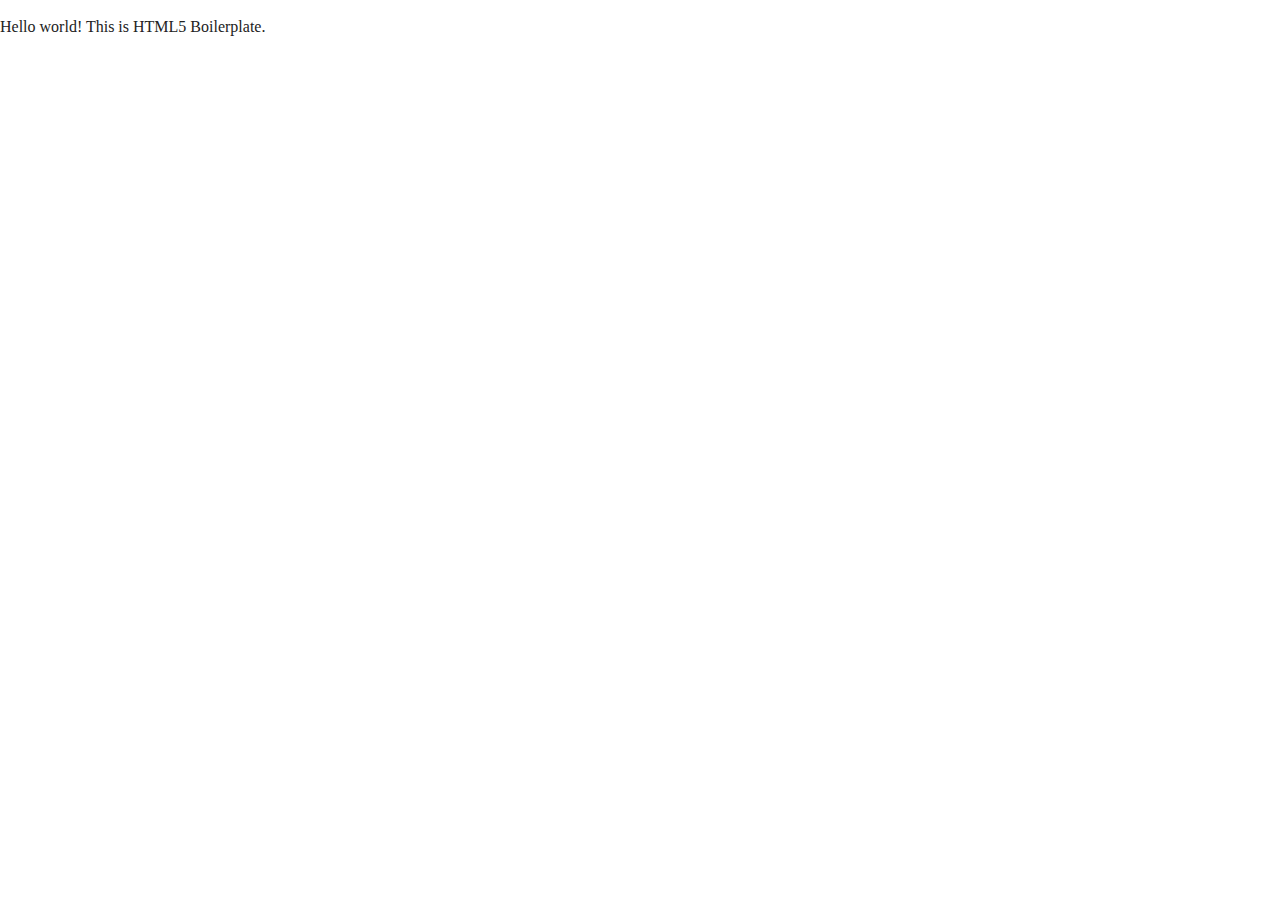
==== index.html @ 7193003d "boilerplate" ====
<!doctype html>
<html class="no-js" lang="">

<head>
  <meta charset="utf-8">
  <title></title>
  <meta name="description" content="">
  <meta name="viewport" content="width=device-width, initial-scale=1">

  <link rel="manifest" href="site.webmanifest">
  <link rel="apple-touch-icon" href="icon.png">
  <!-- Place favicon.ico in the root directory -->

  <link rel="stylesheet" href="css/normalize.css">
  <link rel="stylesheet" href="css/main.css">

  <meta name="theme-color" content="#fafafa">
</head>

<body>
  <!--[if IE]>
    <p class="browserupgrade">You are using an <strong>outdated</strong> browser. Please <a href="https://browsehappy.com/">upgrade your browser</a> to improve your experience and security.</p>
  <![endif]-->

  <!-- Add your site or application content here -->
  <p>Hello world! This is HTML5 Boilerplate.</p>
  <script src="js/vendor/modernizr-3.7.1.min.js"></script>
  <script src="https://code.jquery.com/jquery-3.3.1.min.js" integrity="sha256-FgpCb/KJQlLNfOu91ta32o/NMZxltwRo8QtmkMRdAu8=" crossorigin="anonymous"></script>
  <script>window.jQuery || document.write('<script src="js/vendor/jquery-3.3.1.min.js"><\/script>')</script>
  <script src="js/plugins.js"></script>
  <script src="js/main.js"></script>

  <!-- Google Analytics: change UA-XXXXX-Y to be your site's ID. -->
  <script>
    window.ga = function () { ga.q.push(arguments) }; ga.q = []; ga.l = +new Date;
    ga('create', 'UA-XXXXX-Y', 'auto'); ga('set','transport','beacon'); ga('send', 'pageview')
  </script>
  <script src="https://www.google-analytics.com/analytics.js" async defer></script>
</body>

</html>
---- css/main.css ----
/*! HTML5 Boilerplate v7.1.0 | MIT License | https://html5boilerplate.com/ */

/* main.css 1.0.0 | MIT License | https://github.com/h5bp/main.css#readme */
/*
 * What follows is the result of much research on cross-browser styling.
 * Credit left inline and big thanks to Nicolas Gallagher, Jonathan Neal,
 * Kroc Camen, and the H5BP dev community and team.
 */

 
/* ==========================================================================
   Base styles: opinionated defaults
   ========================================================================== */

   html {
    color: #222;
    font-size: 1em;
    line-height: 1.4;
}

/*
 * Remove text-shadow in selection highlight:
 * https://twitter.com/miketaylr/status/12228805301
 *
 * Vendor-prefixed and regular ::selection selectors cannot be combined:
 * https://stackoverflow.com/a/16982510/7133471
 *
 * Customize the background color to match your design.
 */

::-moz-selection {
    background: #b3d4fc;
    text-shadow: none;
}

::selection {
    background: #b3d4fc;
    text-shadow: none;
}

/*
 * A better looking default horizontal rule
 */

hr {
    display: block;
    height: 1px;
    border: 0;
    border-top: 1px solid #ccc;
    margin: 1em 0;
    padding: 0;
}

/*
 * Remove the gap between audio, canvas, iframes,
 * images, videos and the bottom of their containers:
 * https://github.com/h5bp/html5-boilerplate/issues/440
 */

audio,
canvas,
iframe,
img,
svg,
video {
    vertical-align: middle;
}

/*
 * Remove default fieldset styles.
 */

fieldset {
    border: 0;
    margin: 0;
    padding: 0;
}

/*
 * Allow only vertical resizing of textareas.
 */

textarea {
    resize: vertical;
}

/* ==========================================================================
   Browser Upgrade Prompt
   ========================================================================== */

.browserupgrade {
    margin: 0.2em 0;
    background: #ccc;
    color: #000;
    padding: 0.2em 0;
}




 /* ==========================================================================
   Author's custom styles
   ========================================================================== */
















 /* ==========================================================================
   Helper classes
   ========================================================================== */

/*
 * Hide visually and from screen readers
 */

 .hidden {
  display: none !important;
}

/*
* Hide only visually, but have it available for screen readers:
* https://snook.ca/archives/html_and_css/hiding-content-for-accessibility
*
* 1. For long content, line feeds are not interpreted as spaces and small width
*    causes content to wrap 1 word per line:
*    https://medium.com/@jessebeach/beware-smushed-off-screen-accessible-text-5952a4c2cbfe
*/

.visuallyhidden {
  border: 0;
  clip: rect(0 0 0 0);
  height: 1px;
  margin: -1px;
  overflow: hidden;
  padding: 0;
  position: absolute;
  width: 1px;
  white-space: nowrap; /* 1 */
}

/*
* Extends the .visuallyhidden class to allow the element
* to be focusable when navigated to via the keyboard:
* https://www.drupal.org/node/897638
*/

.visuallyhidden.focusable:active,
.visuallyhidden.focusable:focus {
  clip: auto;
  height: auto;
  margin: 0;
  overflow: visible;
  position: static;
  width: auto;
  white-space: inherit;
}

/*
* Hide visually and from screen readers, but maintain layout
*/

.invisible {
  visibility: hidden;
}

/*
* Clearfix: contain floats
*
* For modern browsers
* 1. The space content is one way to avoid an Opera bug when the
*    `contenteditable` attribute is included anywhere else in the document.
*    Otherwise it causes space to appear at the top and bottom of elements
*    that receive the `clearfix` class.
* 2. The use of `table` rather than `block` is only necessary if using
*    `:before` to contain the top-margins of child elements.
*/

.clearfix:before,
.clearfix:after {
  content: " "; /* 1 */
  display: table; /* 2 */
}

.clearfix:after {
  clear: both;
}

 
/* ==========================================================================
   EXAMPLE Media Queries for Responsive Design.
   These examples override the primary ('mobile first') styles.
   Modify as content requires.
   ========================================================================== */

   @media only screen and (min-width: 35em) {
    /* Style adjustments for viewports that meet the condition */
}

@media print,
       (-webkit-min-device-pixel-ratio: 1.25),
       (min-resolution: 1.25dppx),
       (min-resolution: 120dpi) {
    /* Style adjustments for high resolution devices */
}

 
/* ==========================================================================
   Print styles.
   Inlined to avoid the additional HTTP request:
   https://www.phpied.com/delay-loading-your-print-css/
   ========================================================================== */

   @media print {
    *,
    *:before,
    *:after {
        background: transparent !important;
        color: #000 !important; /* Black prints faster */
        -webkit-box-shadow: none !important;
        box-shadow: none !important;
        text-shadow: none !important;
    }

    a,
    a:visited {
        text-decoration: underline;
    }

    a[href]:after {
        content: " (" attr(href) ")";
    }

    abbr[title]:after {
        content: " (" attr(title) ")";
    }

    /*
     * Don't show links that are fragment identifiers,
     * or use the `javascript:` pseudo protocol
     */

    a[href^="#"]:after,
    a[href^="javascript:"]:after {
        content: "";
    }

    pre {
        white-space: pre-wrap !important;
    }
    pre,
    blockquote {
        border: 1px solid #999;
        page-break-inside: avoid;
    }

    /*
     * Printing Tables:
     * http://css-discuss.incutio.com/wiki/Printing_Tables
     */

    thead {
        display: table-header-group;
    }

    tr,
    img {
        page-break-inside: avoid;
    }

    p,
    h2,
    h3 {
        orphans: 3;
        widows: 3;
    }

    h2,
    h3 {
        page-break-after: avoid;
    }
}
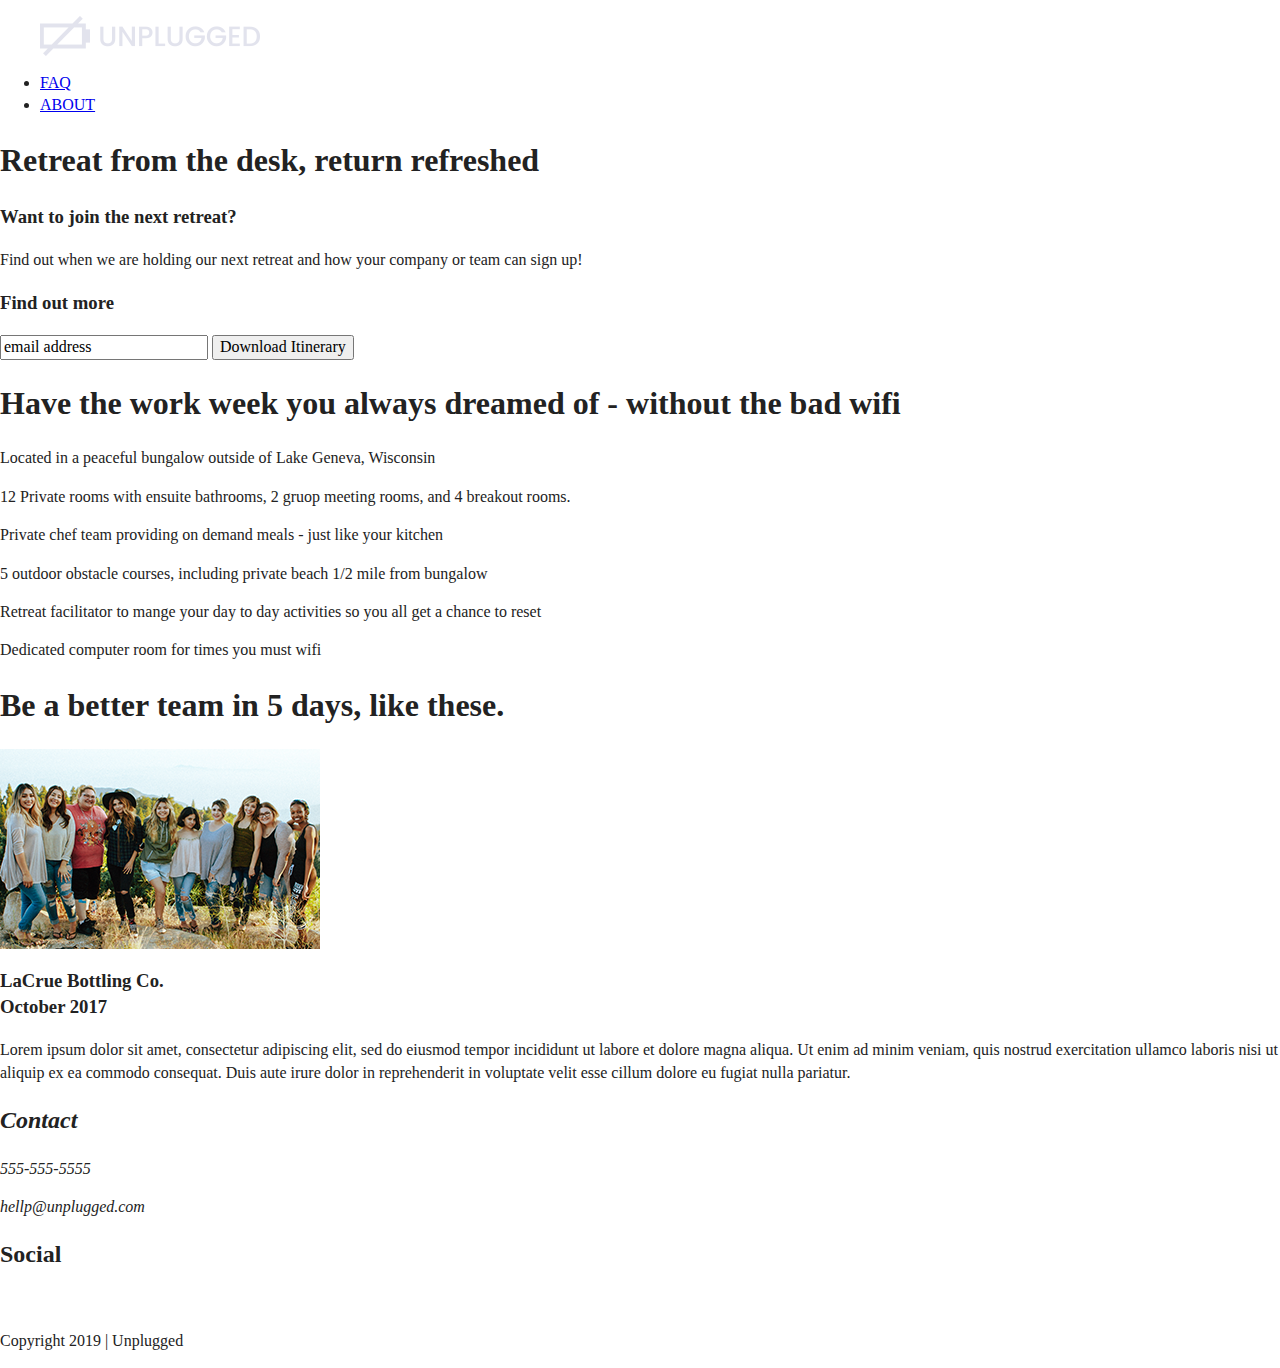
==== commit 343ee456: "shell homepage" ====
--- a/index.html
+++ b/index.html
@@ -3,7 +3,7 @@
 
 <head>
   <meta charset="utf-8">
-  <title></title>
+  <title>Unplugged Retreats</title>
   <meta name="description" content="">
   <meta name="viewport" content="width=device-width, initial-scale=1">
 
@@ -21,9 +21,99 @@
   <!--[if IE]>
     <p class="browserupgrade">You are using an <strong>outdated</strong> browser. Please <a href="https://browsehappy.com/">upgrade your browser</a> to improve your experience and security.</p>
   <![endif]-->
+<header>
 
+
+<div class="content-wrapper">
+  <figure>
+      <a href="#"><img src="img/logo.png" alt="unplugged logo"></a>
+  </figure>
+
+  <div class="header-divider">
+    <nav>
+      <ul>
+        <li><a href="faq/index.html" target="_blank">FAQ</a></li>
+        <li><a href="about/index.html" target="_blank">ABOUT</a></li>
+      </ul>
+    </nav>
+
+  </div>
+
+</div>
+</header>
+
+<main>
+  <section class="hero-area">
+    <div class="content-wrapper">
+      <h1>Retreat from the desk, return refreshed</h1>
+
+    </div>
+  </section>
+
+<section>
+  <div class="content-wrapper">
+    <aside>
+      <div class="form-description">
+        <h3>Want to join the next retreat?</h3>
+          <p>Find out when we are holding our next retreat and how your company or team can sign up!</p>
+      </div>
+      <div class="form">
+        <h3>Find out more</h3>
+          <input type="text" name="name" value="email address">
+            <input type="button" value="Download Itinerary">
+      </div>
+    </aside>
+  </div>
+</section>
+
+<section class="body-area">
+  <div class="content-wrapper">
+    <h1>Have the work week you always dreamed of - without the bad wifi</h1>
+      <p>Located in a peaceful bungalow outside of Lake Geneva, Wisconsin</p>
+        <p>12 Private rooms with ensuite bathrooms, 2 gruop meeting rooms, and 4 breakout rooms.</p>
+          <p>Private chef team providing on demand meals - just like your kitchen</p>
+          <p>5 outdoor obstacle courses, including private beach 1/2 mile from bungalow</p>
+        <p>Retreat facilitator to mange your day to day activities so you all get a chance to reset</p>
+      <p>Dedicated computer room for times you must wifi</p>
+  </div>
+<div class="content-wrapper">
+  <h1>Be a better team in 5 days, like these.</h1>
+    <img src="img/group.png" alt="group">
+      <h3>LaCrue Bottling Co.<br>October 2017</h3>
+    <p>Lorem ipsum dolor sit amet, consectetur adipiscing elit, sed do eiusmod tempor incididunt ut labore et dolore magna aliqua. Ut enim ad minim veniam, quis nostrud exercitation ullamco laboris nisi ut aliquip ex ea commodo consequat. Duis aute irure dolor in reprehenderit in voluptate velit esse cillum dolore eu fugiat nulla pariatur. </p>
+</div>
+</section>
+  <footer>
+  <div class="content-wrapper">
+      <div class="footer-content">
+        <address class="contact">
+          <h2>Contact</h2>
+            <p>555-555-5555</p>
+            <p><a>hellp@unplugged.com</a></p>
+        </address>
+      </div>
+      <div class="social">
+          <h2>Social</h2>
+      </div>
+      <div class="social-icons">
+            <a><img src="" alt=""></a>
+              <a><img src="" alt=""></a>
+                <a><img src="" alt=""></a>
+      </div>
+
+      <div class="copyright">
+        <p>Copyright 2019 | Unplugged</p>
+    </div>
+</div>
+
+</footer>
+
+
+
+
+</main>
   <!-- Add your site or application content here -->
-  <p>Hello world! This is HTML5 Boilerplate.</p>
+
   <script src="js/vendor/modernizr-3.7.1.min.js"></script>
   <script src="https://code.jquery.com/jquery-3.3.1.min.js" integrity="sha256-FgpCb/KJQlLNfOu91ta32o/NMZxltwRo8QtmkMRdAu8=" crossorigin="anonymous"></script>
   <script>window.jQuery || document.write('<script src="js/vendor/jquery-3.3.1.min.js"><\/script>')</script>
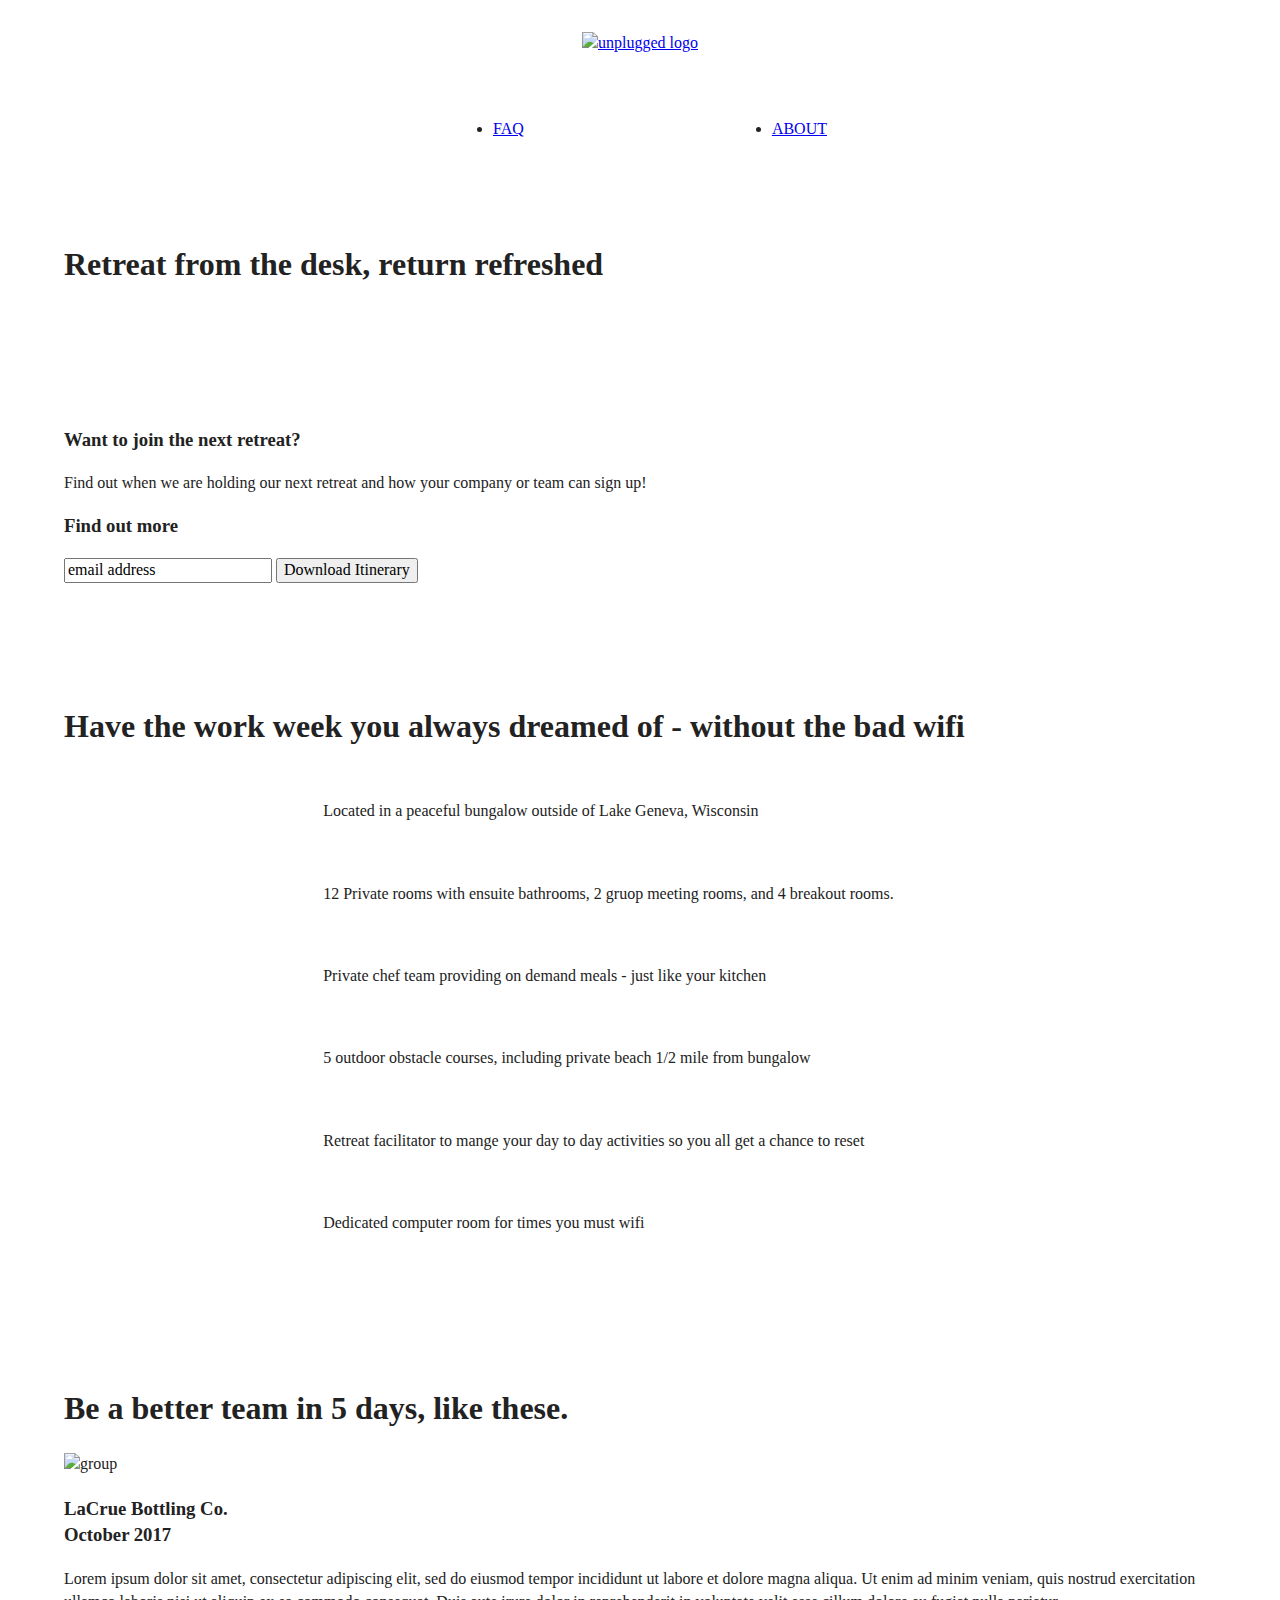
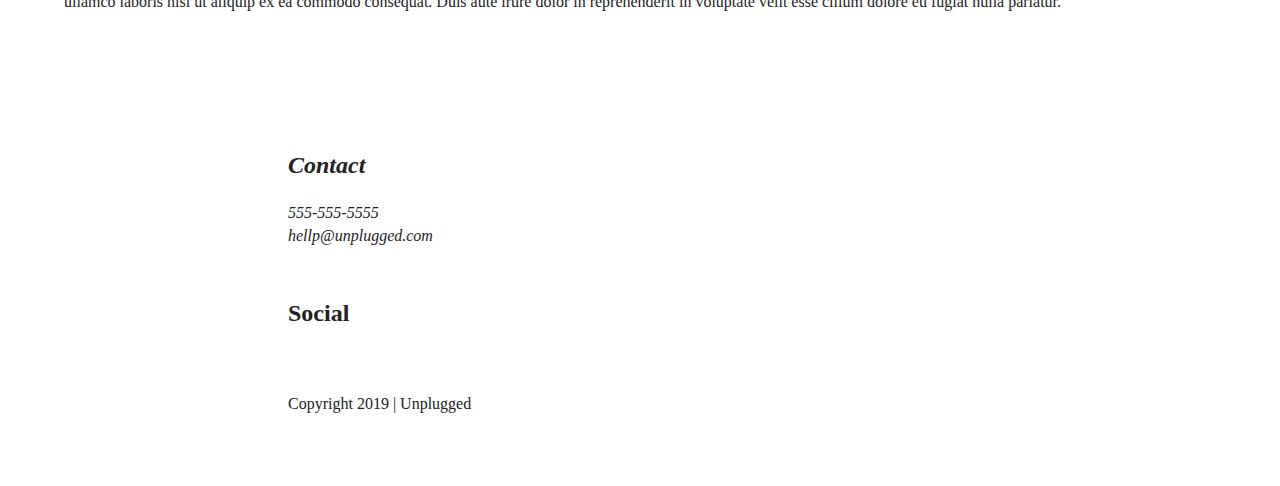
==== commit 1e49a9f7: "layout" ====
--- a/index.html
+++ b/index.html
@@ -26,18 +26,22 @@
 
 <div class="content-wrapper">
   <figure>
-      <a href="#"><img src="img/logo.png" alt="unplugged logo"></a>
+      <a href="#"><img src="" alt="unplugged logo"></a>
   </figure>
 
-  <div class="header-divider">
+  <div class="header-divider"></div>
+    <div class="content-wrapper">
+
+
     <nav>
       <ul>
         <li><a href="faq/index.html" target="_blank">FAQ</a></li>
-        <li><a href="about/index.html" target="_blank">ABOUT</a></li>
+        <li><a href="../about/index.html" target="_blank">ABOUT</a></li>
       </ul>
     </nav>
+      </div>
 
-  </div>
+
 
 </div>
 </header>
@@ -50,9 +54,8 @@
     </div>
   </section>
 
-<section>
-  <div class="content-wrapper">
-    <aside>
+  <aside>
+    <div class="content-wrapper">
       <div class="form-description">
         <h3>Want to join the next retreat?</h3>
           <p>Find out when we are holding our next retreat and how your company or team can sign up!</p>
@@ -62,30 +65,53 @@
           <input type="text" name="name" value="email address">
             <input type="button" value="Download Itinerary">
       </div>
+      </div>
     </aside>
+
+
+<section class="features">
+  <div class="content-wrapper">
+    <h1>Have the work week you always dreamed of - without the bad wifi</h1>
+    <div class="features-items">
+    <article>
+      <p class="fontawesome-icon"></p>
+        <p class="features-item-description">Located in a peaceful bungalow outside of Lake Geneva, Wisconsin</p>
+    </article>
+    <article>
+      <p class="fontawesome-icon"></p>
+        <p class="features-item-description">12 Private rooms with ensuite bathrooms, 2 gruop meeting rooms, and 4 breakout rooms.</p>
+    </article>
+    <article>
+      <p class="fontawesome-icon"></p>
+          <p class="features-item-description">Private chef team providing on demand meals - just like your kitchen</p>
+    </article>
+    <article>
+      <p class="fontawesome-icon"></p>
+          <p class="features-item-description">5 outdoor obstacle courses, including private beach 1/2 mile from bungalow</p>
+    </article>
+    <article>
+      <p class="fontawesome-icon"></p>
+        <p class="features-item-description">Retreat facilitator to mange your day to day activities so you all get a chance to reset</p>
+    </article>
+    <article>
+      <p class="fontawesome-icon"></p>
+        <p class="features-item-description">Dedicated computer room for times you must wifi</p>
+    </article>
+    </div>
   </div>
 </section>
+<section class="reviews">
 
-<section class="body-area">
   <div class="content-wrapper">
-    <h1>Have the work week you always dreamed of - without the bad wifi</h1>
-      <p>Located in a peaceful bungalow outside of Lake Geneva, Wisconsin</p>
-        <p>12 Private rooms with ensuite bathrooms, 2 gruop meeting rooms, and 4 breakout rooms.</p>
-          <p>Private chef team providing on demand meals - just like your kitchen</p>
-          <p>5 outdoor obstacle courses, including private beach 1/2 mile from bungalow</p>
-        <p>Retreat facilitator to mange your day to day activities so you all get a chance to reset</p>
-      <p>Dedicated computer room for times you must wifi</p>
+    <h1>Be a better team in 5 days, like these.</h1>
+      <img src="" alt="group">
+        <h3>LaCrue Bottling Co.<br>October 2017</h3>
+      <p>Lorem ipsum dolor sit amet, consectetur adipiscing elit, sed do eiusmod tempor incididunt ut labore et dolore magna aliqua. Ut enim ad minim veniam, quis nostrud exercitation ullamco laboris nisi ut aliquip ex ea commodo consequat. Duis aute irure dolor in reprehenderit in voluptate velit esse cillum dolore eu fugiat nulla pariatur. </p>
   </div>
-<div class="content-wrapper">
-  <h1>Be a better team in 5 days, like these.</h1>
-    <img src="img/group.png" alt="group">
-      <h3>LaCrue Bottling Co.<br>October 2017</h3>
-    <p>Lorem ipsum dolor sit amet, consectetur adipiscing elit, sed do eiusmod tempor incididunt ut labore et dolore magna aliqua. Ut enim ad minim veniam, quis nostrud exercitation ullamco laboris nisi ut aliquip ex ea commodo consequat. Duis aute irure dolor in reprehenderit in voluptate velit esse cillum dolore eu fugiat nulla pariatur. </p>
-</div>
 </section>
   <footer>
   <div class="content-wrapper">
-      <div class="footer-content">
+      <div class="contact-content">
         <address class="contact">
           <h2>Contact</h2>
             <p>555-555-5555</p>
--- a/css/main.css
+++ b/css/main.css
@@ -7,7 +7,7 @@
  * Kroc Camen, and the H5BP dev community and team.
  */
 
- 
+
 /* ==========================================================================
    Base styles: opinionated defaults
    ========================================================================== */
@@ -101,6 +101,200 @@
  /* ==========================================================================
    Author's custom styles
    ========================================================================== */
+
+.content-wrapper {
+     width: 90%;
+     margin: 50px 0;
+   }
+
+
+/* header and footer */
+
+header,
+footer {
+  display: flex;
+  justify-content: center;
+  align-items: center;
+  flex-flow: row wrap;
+}
+
+header {
+  padding: 15px 0;
+}
+
+header .content-wrapper {
+  display: flex;
+  justify-content: center;
+  align-items: center;
+  flex-flow: row wrap;
+  margin: 0;
+}
+
+.header-divider {
+  width: 100%;
+  height: 1px;
+  margin: 10px 0 20px 0;
+}
+
+header nav {
+  display: flex;
+  justify-content: center;
+  align-items: center;
+  flex-flow: row wrap;
+  width: 60%;
+
+}
+
+header nav ul {
+  display: flex;
+  justify-content: space-around;
+  width: 100%;
+}
+
+footer {
+  flex-direction: column;
+}
+
+footer p {
+  margin: 0;
+}
+
+footer .content-wrapper {
+  width: 55%;
+  margin: 50px 0;
+}
+
+footer .contact {
+  margin-bottom: 50px;
+}
+
+footer .social-icons {
+  display: flex;
+  justify-content: space-around;
+  align-items: center;
+}
+
+footer .social-icons p {
+  display: flex;
+  justify-content: center;
+  align-items: center;
+}
+
+footer .copyright {
+  margin: 20px 0;
+}
+/* body */
+
+.hero-area {
+  display: flex;
+  justify-content: center;
+  align-items: center;
+  flex-flow: row wrap;
+}
+
+/* FORM */
+
+aside {
+  display: flex;
+  justify-content: center;
+  align-items: center;
+  flex-flow: row wrap;
+}
+
+/* FEATURES */
+
+.features {
+  display: flex;
+  justify-content: center;
+  align-items: center;
+  flex-flow: row wrap;
+  width: 100%;
+}
+
+.features h2 {
+    margin-bottom: 60px;
+}
+
+.features p {
+  margin: 0;
+}
+
+.features article {
+  width: 55%;
+  margin: 30px 0;
+}
+
+.features .features-items{
+  display: flex;
+  justify-content: center;
+  align-items: center;
+  flex-flow: row wrap;
+}
+
+/*============================
+  Reviews
+  ============================*/
+
+.reviews {
+  display: flex;
+  justify-content: center;
+  flex-flow: row wrap;
+}
+
+.reviews h2 {
+  margin-bottom: 40px;
+}
+
+.reviews h3 {
+  width: 55%;
+  margin: 20px 0;
+}
+
+/*============================
+    ABOUT
+  ============================*/
+
+
+.mission {
+  display: flex;
+  justify-content: center;
+  align-items: center;
+  flex-flow: row wrap;
+}
+
+.contact-section {
+  display: flex;
+  justify-content: center;
+  align-items: center;
+}
+
+.contact-content p {
+  margin: 0;
+}
+
+
+/*=========================
+  FAQ
+  =========================*/
+
+.faq {
+  display: flex;
+  justify-content: center;
+  align-items: center;
+  flex-flow: row wrap;
+}
+
+.faq .content-wrapper {
+  display: flex;
+  justify-content: center;
+  align-items: center;
+  flex-flow: row wrap;
+}
+
+
+
+
+
 
 
 
@@ -197,7 +391,7 @@
   clear: both;
 }
 
- 
+
 /* ==========================================================================
    EXAMPLE Media Queries for Responsive Design.
    These examples override the primary ('mobile first') styles.
@@ -215,7 +409,7 @@
     /* Style adjustments for high resolution devices */
 }
 
- 
+
 /* ==========================================================================
    Print styles.
    Inlined to avoid the additional HTTP request:
@@ -291,5 +485,3 @@
         page-break-after: avoid;
     }
 }
-
-
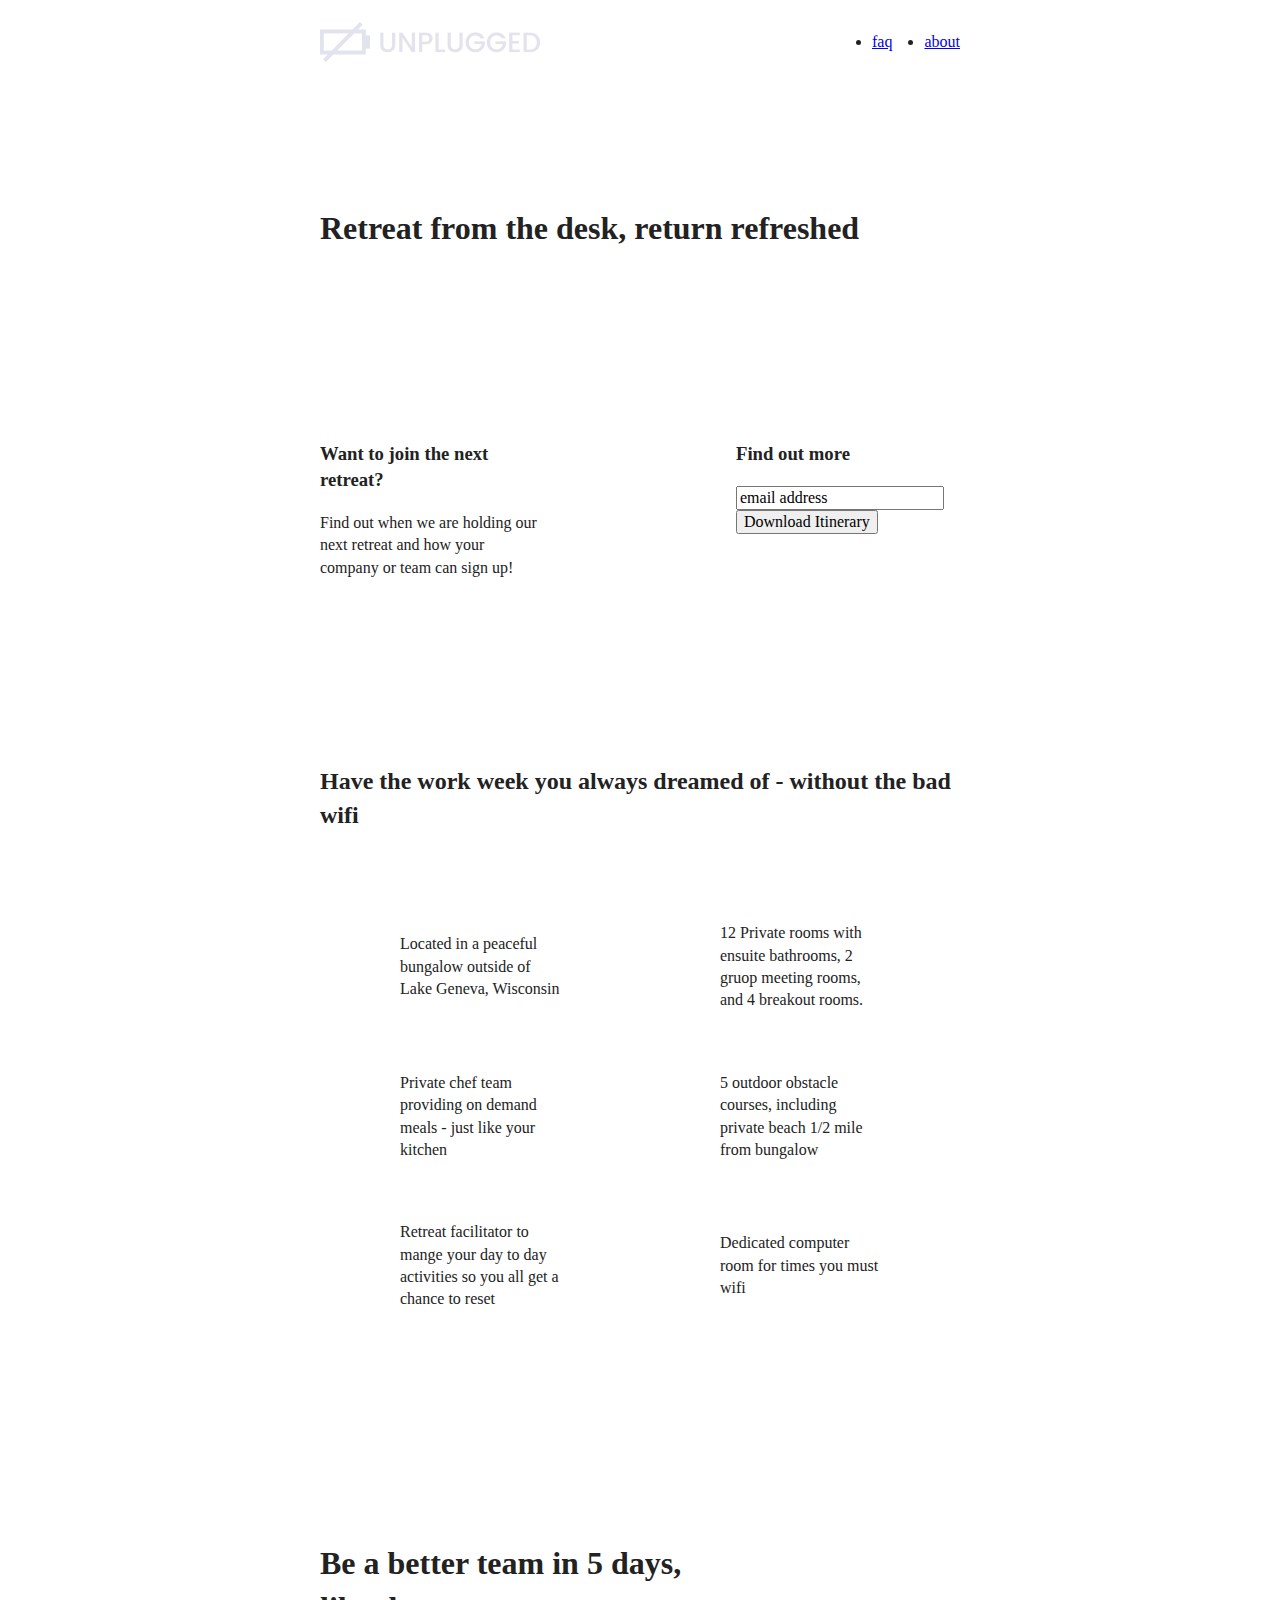
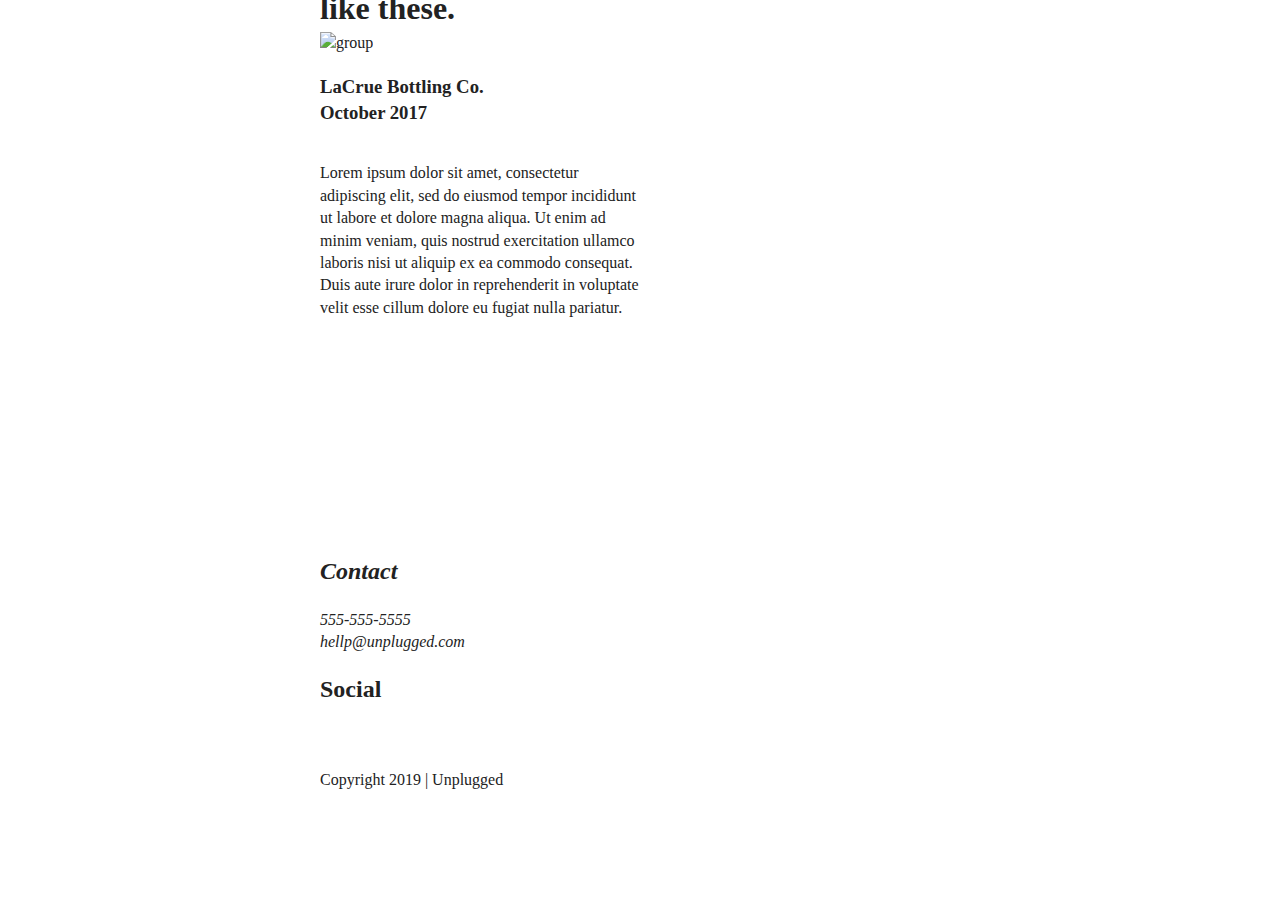
==== commit 6f286fb4: "tablet media query" ====
--- a/index.html
+++ b/index.html
@@ -22,28 +22,18 @@
     <p class="browserupgrade">You are using an <strong>outdated</strong> browser. Please <a href="https://browsehappy.com/">upgrade your browser</a> to improve your experience and security.</p>
   <![endif]-->
 <header>
-
-
-<div class="content-wrapper">
-  <figure>
-      <a href="#"><img src="" alt="unplugged logo"></a>
-  </figure>
-
-  <div class="header-divider"></div>
-    <div class="content-wrapper">
-
-
-    <nav>
-      <ul>
-        <li><a href="faq/index.html" target="_blank">FAQ</a></li>
-        <li><a href="../about/index.html" target="_blank">ABOUT</a></li>
-      </ul>
-    </nav>
-      </div>
-
-
-
-</div>
+  <div class="content-wrapper">
+      <a href="#">
+        <img src="img/logo.png" alt="unplugged logo">
+      </a>
+        <div class="header-divider"></div>
+          <nav>
+            <ul>
+                <li><a href="faq/index.html" target="_blank">faq</a></li>
+                <li><a href="../about/index.html" target="_blank">about</a></li>
+            </ul>
+          </nav>
+    </div>
 </header>
 
 <main>
@@ -62,16 +52,17 @@
       </div>
       <div class="form">
         <h3>Find out more</h3>
-          <input type="text" name="name" value="email address">
-            <input type="button" value="Download Itinerary">
+        <input type="text" name="name" value="email address">
+        <input type="button" value="Download Itinerary">
       </div>
-      </div>
+    </div>
+
     </aside>
 
 
 <section class="features">
   <div class="content-wrapper">
-    <h1>Have the work week you always dreamed of - without the bad wifi</h1>
+    <h2>Have the work week you always dreamed of - without the bad wifi</h2>
     <div class="features-items">
     <article>
       <p class="fontawesome-icon"></p>
@@ -101,16 +92,17 @@
   </div>
 </section>
 <section class="reviews">
-
   <div class="content-wrapper">
     <h1>Be a better team in 5 days, like these.</h1>
       <img src="" alt="group">
-        <h3>LaCrue Bottling Co.<br>October 2017</h3>
-      <p>Lorem ipsum dolor sit amet, consectetur adipiscing elit, sed do eiusmod tempor incididunt ut labore et dolore magna aliqua. Ut enim ad minim veniam, quis nostrud exercitation ullamco laboris nisi ut aliquip ex ea commodo consequat. Duis aute irure dolor in reprehenderit in voluptate velit esse cillum dolore eu fugiat nulla pariatur. </p>
+    <h3>LaCrue Bottling Co.<br>October 2017</h3>
+      <article>
+        <p>Lorem ipsum dolor sit amet, consectetur adipiscing elit, sed do eiusmod tempor incididunt ut labore et dolore magna aliqua. Ut enim ad minim veniam, quis nostrud exercitation ullamco laboris nisi ut aliquip ex ea commodo consequat. Duis aute irure dolor in reprehenderit in voluptate velit esse cillum dolore eu fugiat nulla pariatur. </p>
+      </article>
   </div>
 </section>
   <footer>
-  <div class="content-wrapper">
+<div class="content-wrapper">
       <div class="contact-content">
         <address class="contact">
           <h2>Contact</h2>
@@ -129,7 +121,7 @@
 
       <div class="copyright">
         <p>Copyright 2019 | Unplugged</p>
-    </div>
+      </div>
 </div>
 
 </footer>
--- a/css/main.css
+++ b/css/main.css
@@ -289,6 +289,142 @@
   justify-content: center;
   align-items: center;
   flex-flow: row wrap;
+}
+
+/* =========================
+    Media Queries
+  ========================== */
+
+@media screen and (min-width: 768px) {
+
+/*Tablet styles here*/
+
+.content-wrapper {
+  max-width: 640px;
+  margin: 100px 0;
+}
+
+header {
+  justify-content: space-around;
+}
+
+header .content-wrapper {
+  width: 100%;
+  justify-content: space-between;
+}
+
+header nav {
+  width: 20%;
+}
+
+header nav ul {
+  justify-content: space-between;
+}
+
+.header-divider {
+  display: none;
+}
+
+/* Hero Area */
+
+/* Aside */
+aside .content-wrapper {
+  display: flex;
+  justify-content: space-between;
+  flex-flow: row wrap;
+  margin: 50px 0;
+        }
+
+aside .content-wrapper .form-description,
+aside .content-wrapper .form {
+  width: 35%;
+  margin: 0;
+}
+
+
+
+/* Features */
+
+.features article {
+  display: flex;
+  justify-content: center;
+  align-items: center;
+  flex-flow: row wrap;
+  width: 50%;
+
+        }
+
+.features h1 {
+  padding-left: 50px;
+}
+
+.features .features-item-description {
+            width: 50%;
+        }
+
+/* Reviews */
+.reviews h1{
+  display: flex;
+  justify-content: center;
+  width: 60%;
+  margin: 0;
+
+        }
+
+.reviews article {
+  display: flex;
+  justify-content: center;
+  flex-flow: row wrap;
+  width: 50%;
+  padding-left:
+}
+
+
+
+
+
+/* Footer */
+footer .content-wrapper {
+            width: 100%;
+            margin: 100px 0;
+        }
+
+.footer-content {
+  display: flex;
+  justify-content: center;
+  width: 50%;
+
+        }
+
+footer .contact {
+            margin-bottom: 0;
+        }
+
+footer .copyright {
+            width:
+        }
+
+
+.faq .content-wrapper {
+  justify-content: space-between;
+}
+
+.faq-content {
+    flex-basis: 40%;
+}
+
+.faq h2 {
+  width: 100%;
+}
+
+}
+
+@media screen and (min-width: 1200px) {
+
+/*Desktop styles here*/
+
+
+
 }
 
 
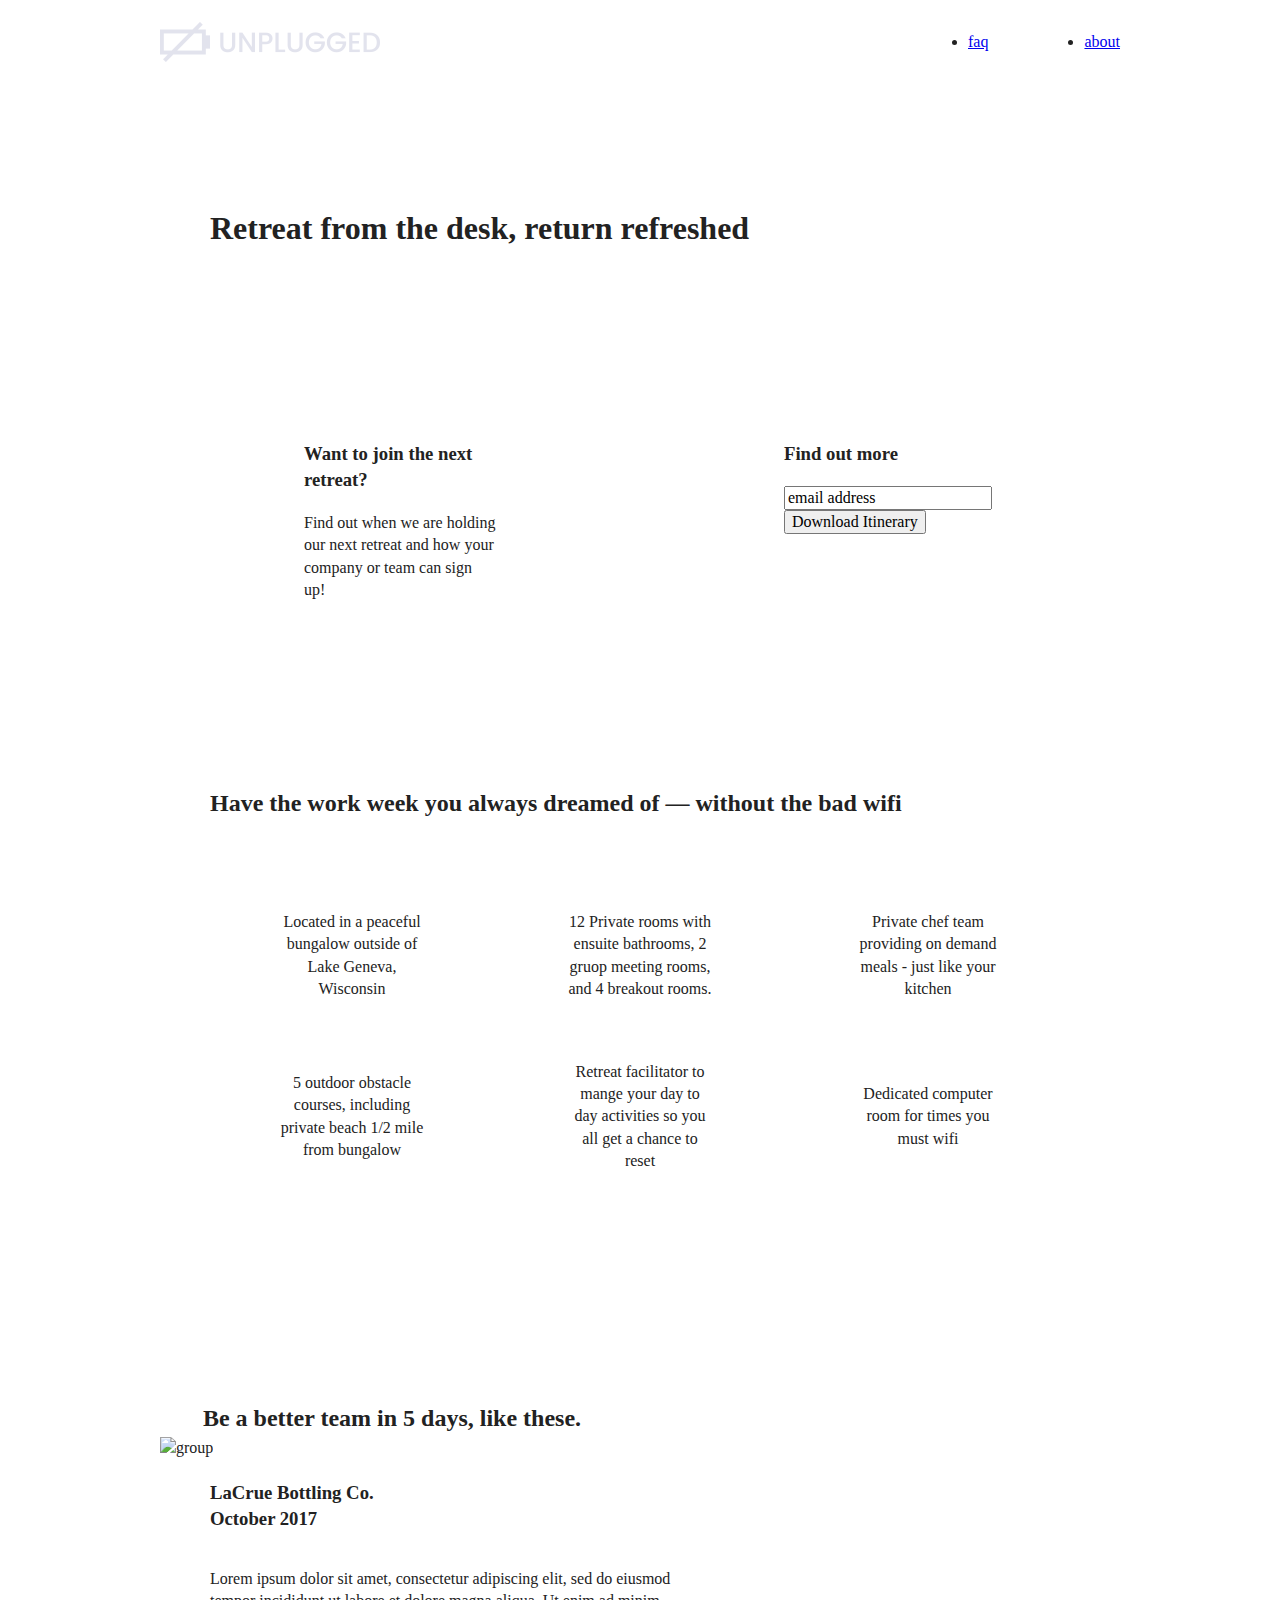
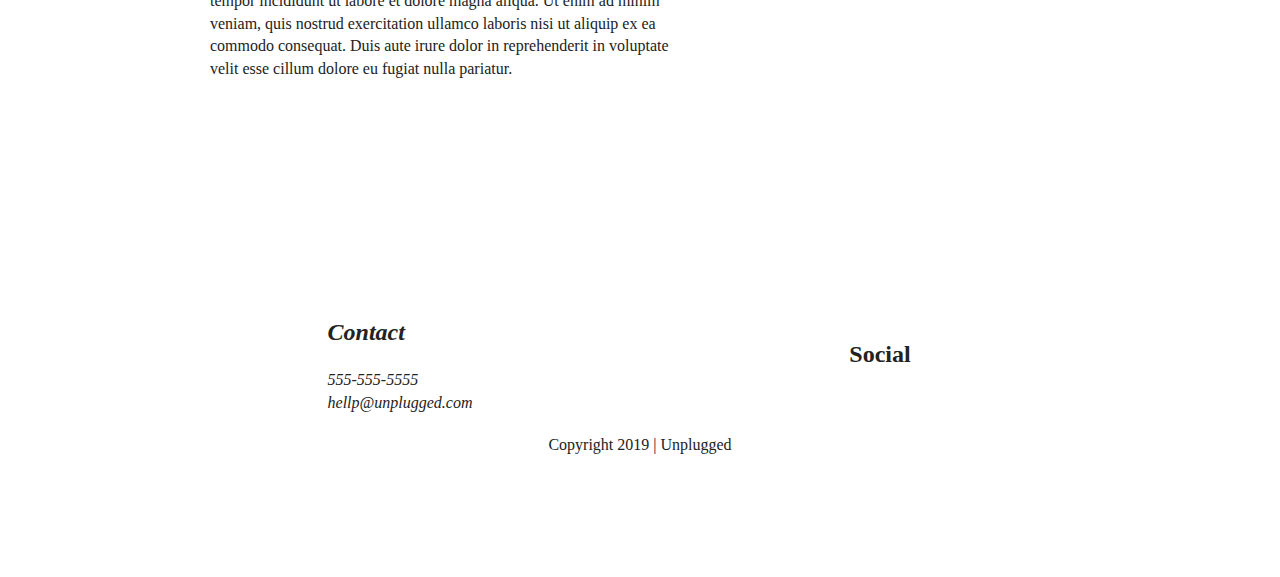
==== commit f950cc85: "desktop media query" ====
--- a/index.html
+++ b/index.html
@@ -62,7 +62,7 @@
 
 <section class="features">
   <div class="content-wrapper">
-    <h2>Have the work week you always dreamed of - without the bad wifi</h2>
+    <h2>Have the work week you always dreamed of — without the bad wifi</h2>
     <div class="features-items">
     <article>
       <p class="fontawesome-icon"></p>
@@ -93,7 +93,7 @@
 </section>
 <section class="reviews">
   <div class="content-wrapper">
-    <h1>Be a better team in 5 days, like these.</h1>
+    <h2>Be a better team in 5 days, like these.</h2>
       <img src="" alt="group">
     <h3>LaCrue Bottling Co.<br>October 2017</h3>
       <article>
--- a/css/main.css
+++ b/css/main.css
@@ -354,7 +354,8 @@
 
         }
 
-.features h1 {
+.features h2 {
+  width: 70%;
   padding-left: 50px;
 }
 
@@ -363,20 +364,24 @@
         }
 
 /* Reviews */
-.reviews h1{
-  display: flex;
-  justify-content: center;
-  width: 60%;
+.reviews h2 {
+  display: flex;
+  justify-content: center;
+  width: 40%;
   margin: 0;
-
-        }
-
+  padding-left: 40px;
+  }
+
+.reviews h3 {
+  padding-left: 50px;
+}
 .reviews article {
   display: flex;
   justify-content: center;
   flex-flow: row wrap;
   width: 50%;
-  padding-left:
+  padding-left: 50px;
+
 }
 
 
@@ -393,6 +398,7 @@
   display: flex;
   justify-content: center;
   width: 50%;
+  flex-flow: row wrap;
 
         }
 
@@ -401,7 +407,7 @@
         }
 
 footer .copyright {
-            width:
+        width:25%;
         }
 
 
@@ -423,6 +429,69 @@
 
 /*Desktop styles here*/
 
+.content-wrapper {
+  max-width: 960px;
+}
+
+/* Hero */
+.hero-area h1 {
+        width: 100%;
+        padding-left: 50px;
+    }
+
+    /* Aside */
+aside .content-wrapper {
+        justify-content: space-around;
+    }
+
+aside .content-wrapper .form-description,
+aside .content-wrapper .form {
+        width: 20%;
+          }
+
+    /* Features */
+.features h2 {
+        width: 100%;
+    }
+
+.features article {
+      justify-content: center;
+      align-items: center;
+        flex-basis: 30%;
+        text-align: center;
+    }
+
+    /* Reviews */
+.reviews article div {
+        width: 50%;
+    }
+
+footer .content-wrapper {
+  display: flex;
+  flex-flow: row wrap;
+  width: 100%;
+}
+
+footer .contact-content {
+  width: 50%;
+  display: flex;
+  justify-content: center;
+  align-items: center;
+}
+
+footer .social {
+  display: flex;
+  justify-content: center;
+  align-items: center;
+  width: 50%;
+}
+
+footer .copyright {
+  display: flex;
+  justify-content: center;
+  align-items: center;
+  width: 100%;
+}
 
 
 }
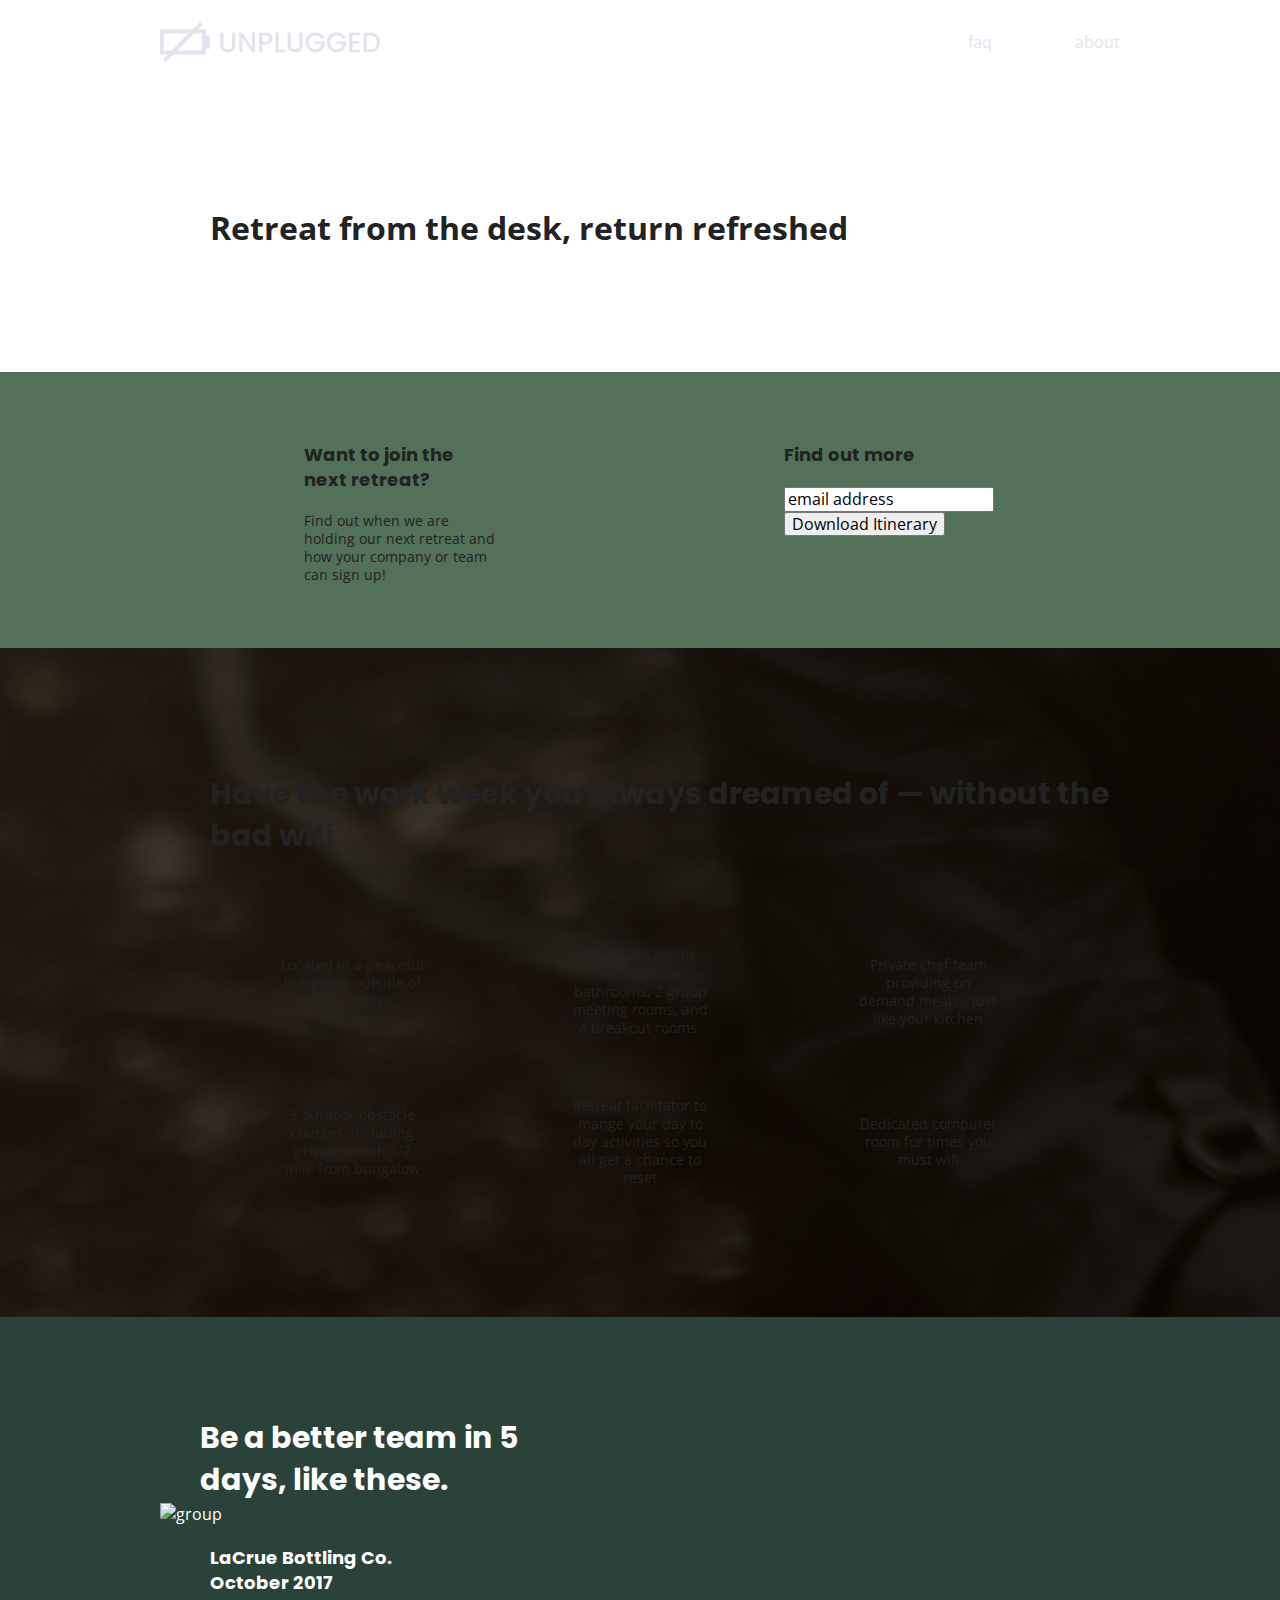
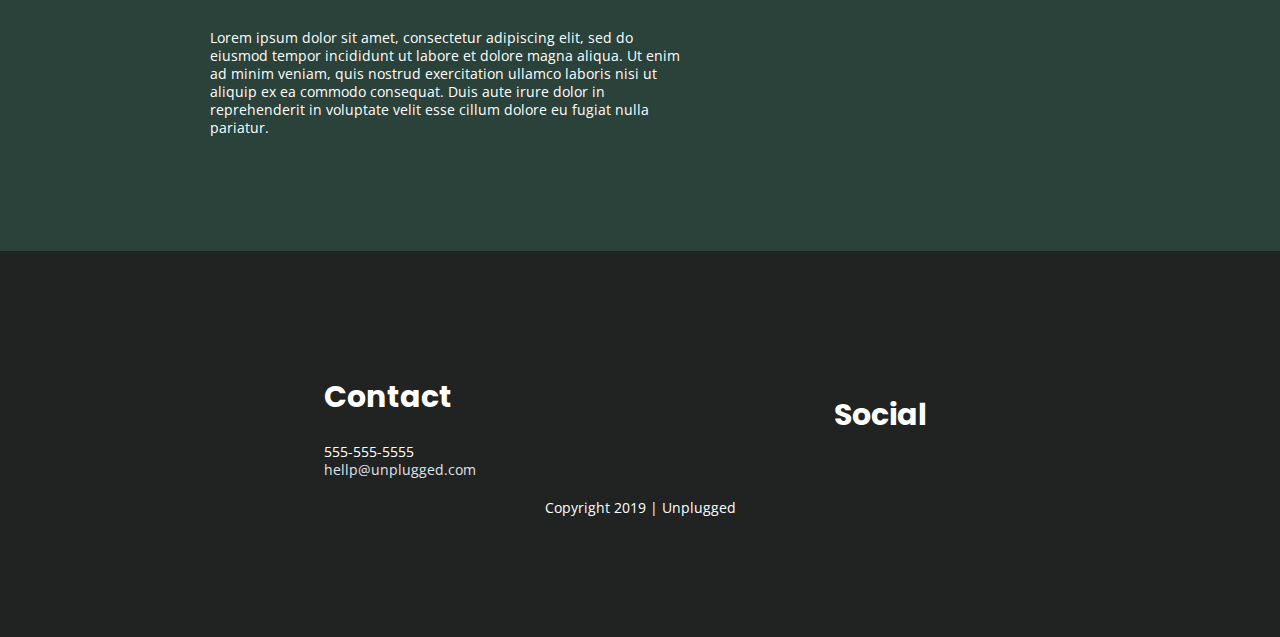
==== commit 7043b18e: "style changes general" ====
--- a/index.html
+++ b/index.html
@@ -11,6 +11,8 @@
   <link rel="apple-touch-icon" href="icon.png">
   <!-- Place favicon.ico in the root directory -->
 
+  <!-- google font -->
+  <link href="https://fonts.googleapis.com/css?family=Open+Sans:400,700|Poppins:500,700" rel="stylesheet">
   <link rel="stylesheet" href="css/normalize.css">
   <link rel="stylesheet" href="css/main.css">
 
--- a/css/main.css
+++ b/css/main.css
@@ -101,6 +101,73 @@
  /* ==========================================================================
    Author's custom styles
    ========================================================================== */
+/* General Styles */
+
+html {
+	font-size: 16px;
+}
+
+body {
+  font-size: 1em;
+  font-family: 'Open Sans', sans-serif;
+  text-align: left;
+}
+
+ul,
+ol {
+  list-style-type: none;
+}
+
+a {
+  color: #e2e3ed;
+  text-decoration: none;
+}
+
+h2 {
+  font-family: 'Poppins', sans-serif;
+  font-size: 1.875em;
+}
+
+h3,
+h4 {
+  font-family: 'Poppins', sans-serif;
+  margin: 20px 0;
+  font-size: 1.125em;
+}
+
+p {
+  font-size: .875em;
+  line-height: 1.285;
+}
+
+address {
+ font-style: normal;
+}
+
+
+aside {
+  background-color: #527158;
+}
+
+footer {
+  background-color: #202322;
+  color: #fff;
+}
+
+.reviews {
+  background-color: #2a423a;
+  color: #fff;
+}
+
+.features {
+  background-image: url(../img/background.png);
+  background-size: cover;
+  background-repeat: no-repeat;
+  height: 100%;
+}
+
+
+/* Layout styles */
 
 .content-wrapper {
      width: 90%;
